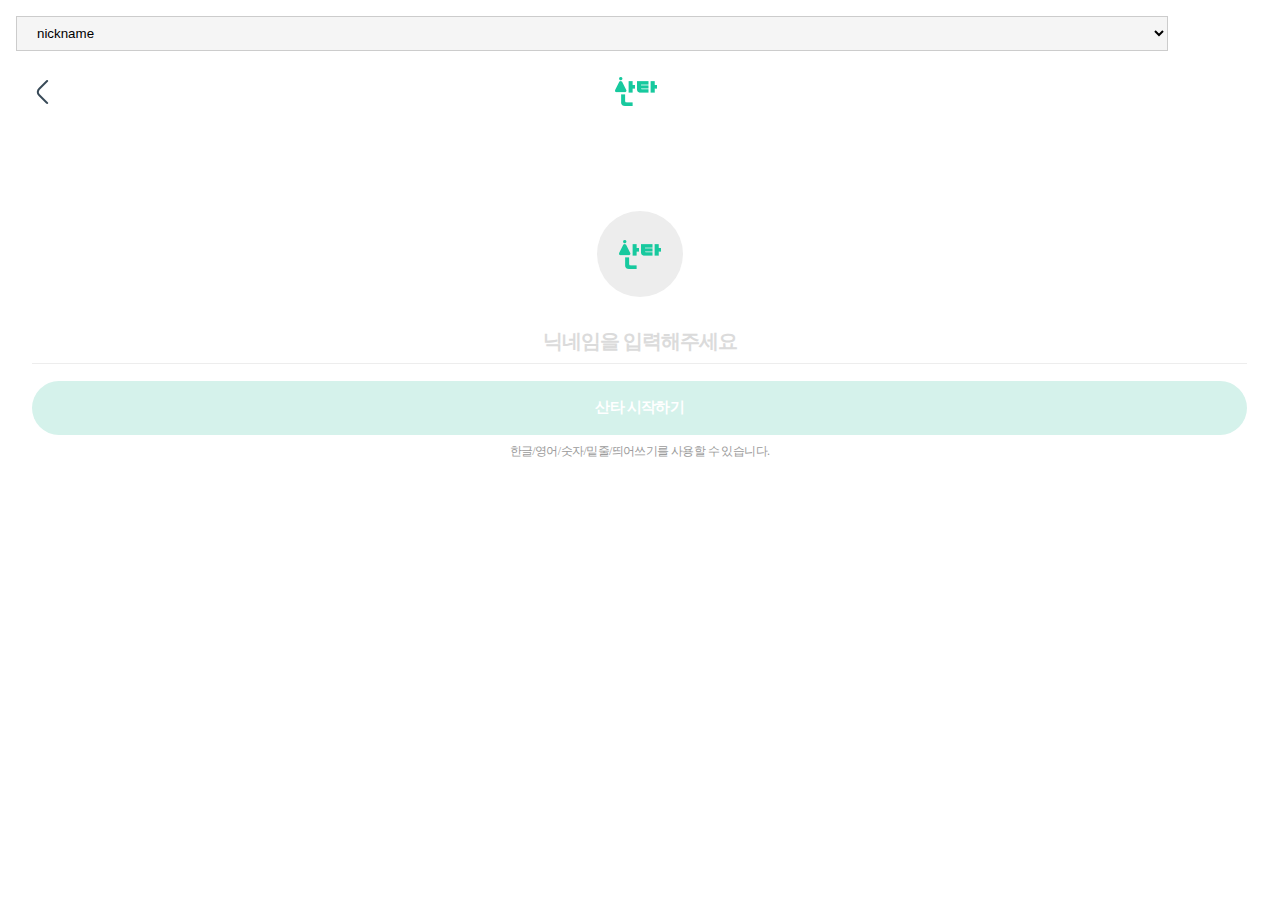
==== nickname.html @ 54f4e751 "Add files via upload" ====
<!DOCTYPE html>
<html lang="en">
<head>
    <meta charset="UTF-8">
    <meta http-equiv="X-UA-Compatible" content="IE=edge">
    <meta name="viewport" content="width=device-width, initial-scale=1.0">
    <title>Document</title>
    <link rel="stylesheet" type="text/css" href="css.css">
</head>
<body>
    <select onchange="window.open(value, '_self')" class="page-select">
        <option value="login.html">login</option>
        <option value="terms.html">terms</option>
        <option value="signup.html">signup</option>
        <option value="nickname.html" selected>nickname</option>
        <option value="complete.html">complete</option>
    </select>

    <div class="header">
        <a class="header-item">
            <img src="image/back-icon.png">
        </a>
        <a class="header-item">
            <img src="image/logo2.png">
        </a>
        <a class="header-item"></a>
    </div>
    <div class="nickname">
        <div class="logo">
            <img src="image/logo2.png">
        </div>
        <input type="text" name="nickname" placeholder="닉네임을 입력해주세요">
        <button class="button" disabled>산타 시작하기</button>
        <div class="des">
            한글/영어/숫자/밑줄/띄어쓰기를 사용할 수 있습니다.
        </div>
    </div>
</body>
</html>
---- css.css ----
.page-select {
    width: 90% !important;
    margin: 16px !important;
    padding: 8px 16px !important;
    border: 1px solid #ccc !important;
    border-radius: 0 !important;
    background: #f5f5f5 !important;
}

@import url('https://fonts.googleapis.com/css2?family=Noto+Sans+KR:wght@100;300;400;500;700;900&display=swap');
* {
    box-sizing: border-box;
}
p {
    margin: 0;
}
body {
    margin: 0;
}
button {
    cursor: pointer;
}
input {
    outline: none;
}
.button {
    width: 100%;
    height: 54px;
    margin-top: 43px;
    border-radius: 27px;
    background-color: #17c99e;
    border: none;

    font-family: NotoSansKR;
    font-size: 15px;
    font-weight: bold;
    letter-spacing: -0.75px;
    text-align: center;
    color: #fff;
}
.button:disabled{
    background: #d5f2eb;
}

.header {
    display: flex;
    align-items: center;
    justify-content: space-between;
    margin: 10px 30px;
}
.header-item {
    width: 50px;
}
.header-item.look {
    font-family: NotoSansKR;
    font-size: 13px;
    font-weight: 500;
    letter-spacing: -0.65px;
    color: #9b9b9b;
}
.page-title {
    font-family: NotoSansKR;
    font-size: 25px;
    font-weight: bold;
    letter-spacing: -1.25px;
    text-align: left;
    color: #3c3c3c;
}
.page-des {
    margin-top: 5px;
    font-family: NotoSansKR;
    font-size: 15px;
    letter-spacing: -0.75px;
    text-align: left;
    color: #9b9b9b;
}

.login {
    padding: 0 30px 41px;
}
.login .page-title {
    font-family: NotoSansKR;
    font-size: 22px;
    font-weight: bold;
    letter-spacing: -1.1px;
    text-align: center;
    color: #3c3c3c;
}
.login .page-des {
    margin-top: 7px;
    font-family: NotoSansKR;
    font-size: 15px;
    letter-spacing: -0.75px;
    text-align: center;
    color: #9b9b9b;
}
.login .logo-wrapper{
    position: relative;
    height: 207px;
    margin: 32px 10px 0 0;
    background: url('image/background.png') no-repeat center;
    background-size: contain;
}
.login .logo-wrapper > .shadow {
    position: absolute;
    bottom: 25px;
    left: 50%;
    transform: translateX(-30px);
    width: 80px;
    height: 2px;
    background-color: rgba(0, 0, 0, 0.1);
    box-shadow: 0px 0px 6px 7px rgb(0 0 0 / 10%);
    border-radius: 50%;
}
.login .logo-wrapper > img {
    position: absolute;
    bottom: 25px;
    left: 50%;
    transform: translateX(-49px);
}
.login .buttons {
    margin-top: 54px;
}
.login .login-button {
    display: flex;
    align-items: center;
    justify-content: space-between;
    padding: 0 33px;
    width: 100%;
    height: 54px;
    flex-grow: 0;
    border-radius: 27px;
    border: none;

    font-family: NotoSansKR;
    font-size: 17px;
    letter-spacing: -0.85px;
    color: rgba(0, 0, 0, 0.85);
}
.login .login-button > .empty {
    width: 13px;
}
.login .login-button + .login-button {
    margin-top: 10px;
}
.login .login-button.kakao {
    background-color: #fee500;
}
.login .login-button.naver {
    background-color: #03c75a;
    color: #fff;
    padding: 0 33px 0 25px;
}
.login .login-button.facebook {
    background-color: #1877f2;
    color: #fff;
}
.login .login-button.google {
    background-color: #fff;
    box-shadow: 0 2px 3px 0 rgba(0, 0, 0, 0.17), 0 0 4px 0 rgba(0, 0, 0, 0.1);
}
.login .login-des {
    margin-top: 27px;
    font-family: NotoSansKR;
    font-size: 13px;
    letter-spacing: -0.65px;
    text-align: center;
    color: #a8a8a8;
}

.terms {
    margin-top: 85px;
    padding: 0 30px;
}
.terms .checkbox-wrapper {
    margin-top: 43px;
}
.terms .checkbox.all {
    font-family: NotoSansKR;
    font-size: 17px;
    font-weight: bold;
    letter-spacing: -0.85px;
    text-align: left;
    color: #3b3b3b;
}
.terms .checkbox{
    display: flex;
    align-items: center;
    justify-content: space-between;
    font-family: NotoSansKR;
    font-size: 15px;
    font-weight: 500;
    letter-spacing: -0.75px;
    text-align: left;
    color: #3b3b3b;
}
.terms .checkbox > .link {
    text-decoration: underline;
}
.terms .checkbox > input {
    display: none;
}
.terms .checkbox > input + label{
    flex-shrink: 0;
    width: 22px;
    height: 22px;
    border-radius: 4px;
    border: solid 0.8px #d4d4d4;
    position: relative;
    margin-left: 1em;
}
.terms .checkbox > input:checked + label {
    background-color: #17c99e;
}
.terms .checkbox > input:checked + label::after{
    content:'✔';
    position: absolute;
    left: 50%;
    top: 50%;
    transform: translate(-50%, -50%);
    text-align: center;
    color: #fff;
    font-size: 14px;
  }
.terms .checkbox + .checkbox {
    margin-top: 20px;
}

.signup {
    padding: 0 30px;
    margin-top: 56px;
}
.signup .input-wrapper {
    margin-top: 24px;
}
.signup .input-title {
    font-family: NotoSansKR;
    font-size: 13px;
    font-weight: 500;
    letter-spacing: -0.65px;
    text-align: left;
    color: #3b3b3b;
}
.signup input {
    border: none;
    width: 100%;
    padding: 15px 0 5px;
}
.signup .input {
    border-bottom: 1px solid #ededed;
}
.signup input::placeholder{
    color: #d6d6d6;
}
.signup .input + .input-title {
    margin-top: 14.5px;
}
.signup .email-input {
    display: flex;
    align-items: center;
    justify-content: space-between;
}
.signup .email-button{
    width: 72px;
    height: 23px;
    border-radius: 11.5px;
    border: solid 1px #17c99e;
    background: #fff;

    font-family: NotoSansKR;
    font-size: 11px;
    font-weight: 500;
    letter-spacing: -0.55px;
    text-align: center;
    color: #17c99e;
}
.signup .button {
    margin-top: 51px;
}

.nickname {
    padding: 0 33px 0 32px;
}
.nickname .logo {
    display: flex;
    align-items: center;
    justify-content: center;
    width: 86px;
    height: 86px;
    margin: 101px auto 23px;
    background-color: #ededed;
    border-radius: 50%;
}
.nickname input {
    text-align: center;
    font-family: NotoSansKR;
    font-size: 20px;
    font-weight: bold;
    letter-spacing: -1px;
    border: none;
    border-bottom: 1px solid #ededed;
    padding: 10px 0;
    width: 100%;
}
.nickname input::placeholder {
    color: #dbdbdb;
}
.nickname .button {
    margin-top: 16.5px;
}
.nickname .des {
    margin-top: 8px;
    font-family: NotoSansKR;
    font-size: 12px;
    letter-spacing: -0.6px;
    text-align: center;
    color: #9b9b9b;
}

.complete {
position: relative;
}
.complete .mountain {
    position: absolute;
    background: url('image/background.png') no-repeat right top;
    width: 400px;
    height: 300px;
    right: -150px;
    top: -50px;
    background-size: cover;
}
.complete .page-title, .complete .page-des {
    padding: 0 30px;
}
.complete .page-title {
    margin-top: 90px;
    font-weight: normal;
}
.complete .page-des {
    color: #444;
}
.complete .button-wrapper {
    margin: 57px 16px 37px 17px;
}
.complete .button {
    margin-top: 0;
}
.complete .box {
    box-shadow: 4px 4px 8px 0 rgba(0, 0, 0, 0.08), -4px -4px 8px 0 rgba(0, 0, 0, 0.08);
    overflow: hidden;
}
.complete .box.left {
    background: url('image/banner.png') no-repeat center;
    background-size: cover;
    height: 152px;
    border-radius: 14px 0 0 14px;
    margin: 43px 0 0 60px;

    position: relative;
}
.complete .box.left .background {
    position: absolute;
    top: 0;
    left: 0;
    background:rgba(16, 16, 16, 0.42);
    width: 100%;
    height: 100%;
    padding: 0 0 11px 16px;

    display: flex;
    flex-direction: column;
    justify-content: flex-end;
}
.complete .box.right {
    margin: 26px 60px 0 0;
    border-radius: 0 14px 14px 0;
}
.complete .banner-subtitle{
    font-family: NotoSansKR;
    letter-spacing: -0.65px;
    color: #fff;

    font-size: 13px;
}
.complete .banner-title {
    font-family: NotoSansKR;
    letter-spacing: -0.65px;
    color: #fff;

    font-size: 20px;
}
.complete .banner-tag {
    margin-top: 11px;
}
.complete .banner-tag > span {
    padding: 3px 5px;
    border-radius: 11.5px;
    border: solid 1px #fff;
    color: #fff;

    font-family: NotoSansKR;
    font-size: 11px;
    font-weight: 500;
    letter-spacing: -0.55px;
    text-align: center;
    color: #fff;
}
.complete .user {
    display: flex;
    align-items: flex-start;
    padding: 20px 20px 20px 15px;
}
.complete .user img {
    margin-right: 10px;
    width: 32px;
    height: 32px;
}
.complete .user-name {
    font-family: NotoSansKR;
    font-size: 13px;
    font-weight: 500;
    letter-spacing: -0.65px;
    color: #444;
}
.complete .user-text {
    font-family: NotoSansKR;
    font-size: 13px;
    letter-spacing: -0.65px;
    color: #939393;
}
.complete .reply{
    font-family: NotoSansKR;
    font-size: 10px;
    font-weight: 500;
    letter-spacing: -0.5px;
    color: #939393;
    margin-top: 9px;
}
.complete .reply span {
    margin-right: 10px;
}
.complete .user:first-child{
    margin-left: -40px;
}
.complete .user:first-child img{
    width: 55px;
    height: 55px;   
}
.complete .user:nth-child(2) .user-name, .complete .user:nth-child(2) .user-text{
    display: inline-flex;
}
.complete .user:nth-child(2n){
    background: #f6f6f6;
}
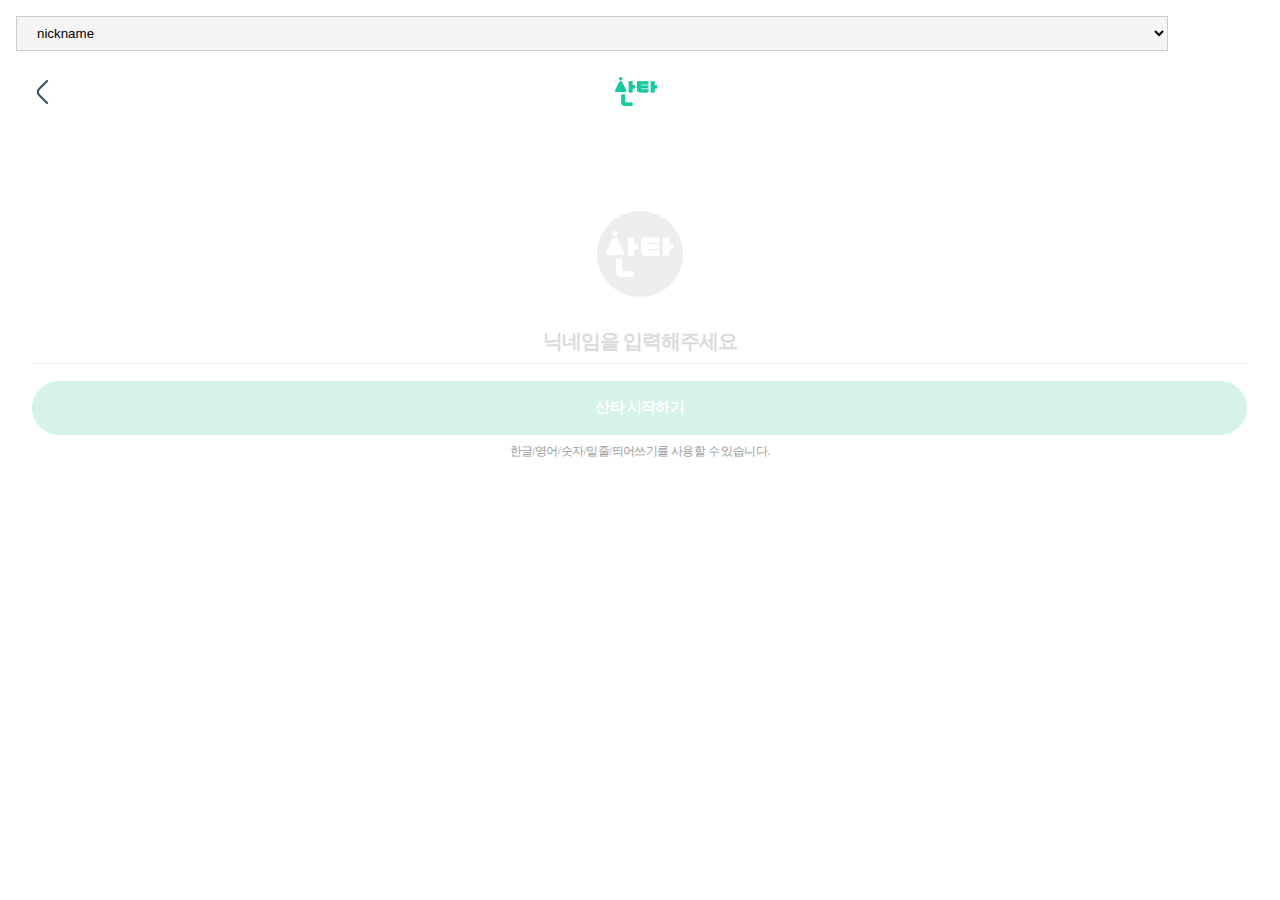
==== commit 0b179f63: "Add files via upload" ====
--- a/nickname.html
+++ b/nickname.html
@@ -27,7 +27,7 @@
     </div>
     <div class="nickname">
         <div class="logo">
-            <img src="image/logo2.png">
+            <img src="image/logo_w.png">
         </div>
         <input type="text" name="nickname" placeholder="닉네임을 입력해주세요">
         <button class="button" disabled>산타 시작하기</button>
